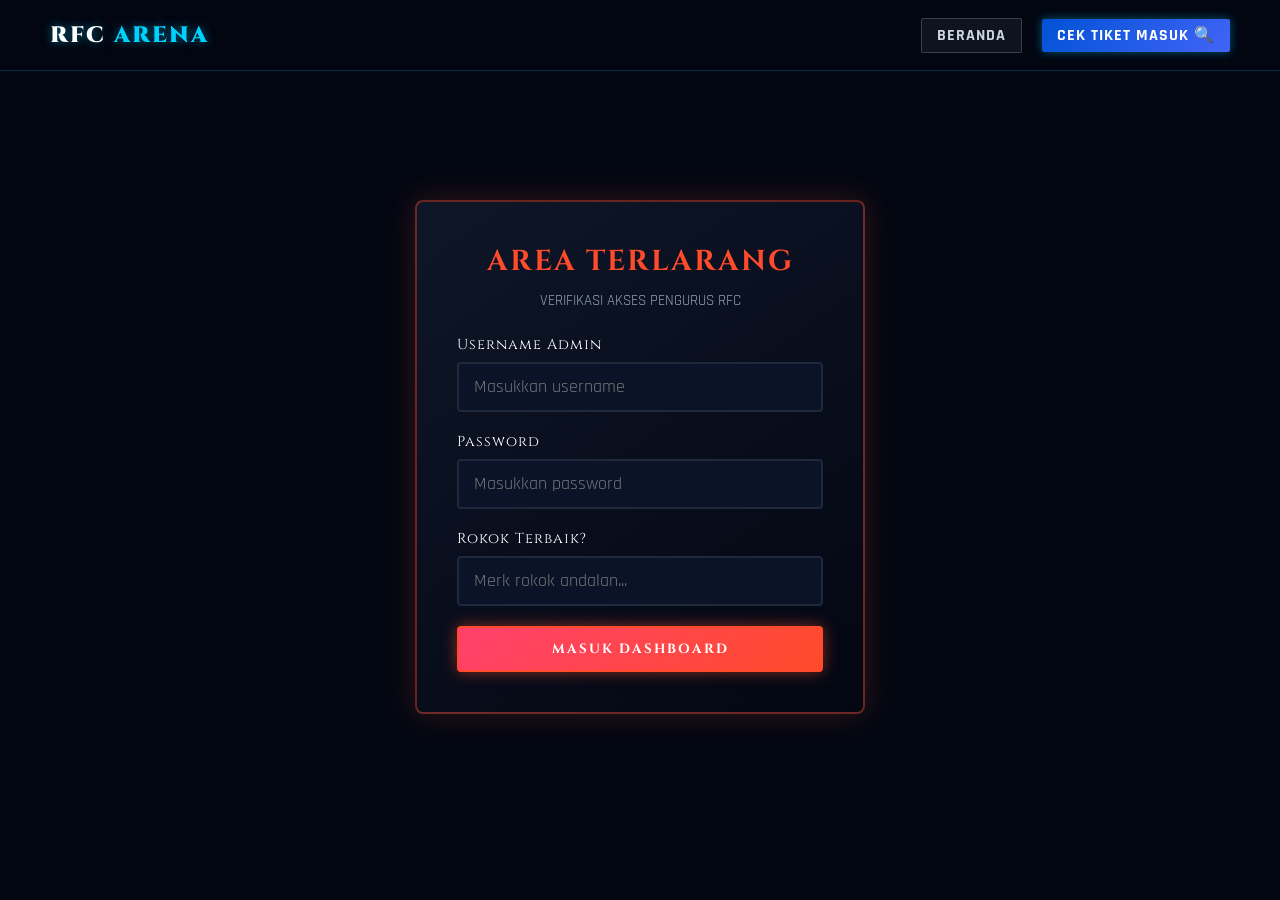
==== admin-tiket.html @ 4b771135 "initial commit dari local" ====
<!DOCTYPE html>
<html lang="id">
<head>
    <meta charset="UTF-8">
    <meta name="viewport" content="width=device-width, initial-scale=1.0">
    <title>Admin Dashboard | Ragnarok Fight Club</title>
    <!-- Google Fonts: Cinzel & Rajdhani -->
    <link href="https://fonts.googleapis.com/css2?family=Cinzel:wght@600;700;900&family=Rajdhani:wght@500;700&display=swap" rel="stylesheet">
    <style>
        * {
            margin: 0;
            padding: 0;
            box-sizing: border-box;
            scroll-behavior: smooth;
        }
        body {
            background-color: #030712; 
            color: #e2e8f0;
            font-family: 'Rajdhani', sans-serif;
            overflow-x: hidden;
            padding-top: 100px;
        }

        /* NAVBAR */
        nav {
            position: fixed;
            top: 0;
            left: 0;
            width: 100%;
            display: flex;
            justify-content: space-between;
            align-items: center;
            padding: 20px 50px;
            background: rgba(3, 7, 18, 0.95);
            backdrop-filter: blur(10px);
            border-bottom: 1px solid rgba(0, 210, 255, 0.2);
            z-index: 1000;
        }

        .nav-logo {
            font-family: 'Cinzel', serif;
            font-size: 1.4rem;
            font-weight: 900;
            color: #ffffff;
            letter-spacing: 2px;
            text-decoration: none;
            text-shadow: 0 0 10px rgba(0, 210, 255, 0.5);
        }

        .nav-logo span {
            color: #00d2ff;
        }

        .nav-links {
            display: flex;
            gap: 20px;
            list-style: none;
            align-items: center;
        }

        .nav-links a {
            color: #94a3b8;
            text-decoration: none;
            font-size: 1rem;
            font-weight: 700;
            letter-spacing: 1px;
            text-transform: uppercase;
            transition: color 0.3s ease;
        }

        .nav-links a:hover {
            color: #00d2ff;
        }

        .btn-beranda {
            background: rgba(255, 255, 255, 0.05);
            color: #cbd5e1 !important;
            border: 1px solid #334155;
            padding: 6px 15px;
            border-radius: 2px;
            transition: 0.3s;
        }

        .btn-beranda:hover {
            background: rgba(255, 255, 255, 0.15);
            border-color: #94a3b8;
        }

        .btn-cek-tiket {
            background: linear-gradient(135deg, #0052D4, #4364F7);
            color: white !important;
            padding: 6px 15px;
            border-radius: 2px;
            box-shadow: 0 0 10px rgba(0, 210, 255, 0.4);
            transition: 0.3s;
            white-space: nowrap;
        }

        .btn-cek-tiket:hover {
            box-shadow: 0 0 18px rgba(0, 210, 255, 0.8);
        }

        /* CONTAINER */
        .admin-container {
            max-width: 1250px;
            margin: 0 auto;
            padding: 40px 20px;
        }

        /* LOGIN BOX */
        #login-section {
            max-width: 450px;
            margin: 60px auto;
            background: linear-gradient(145deg, rgba(15, 23, 42, 0.95), rgba(3, 7, 18, 0.98));
            border: 2px solid rgba(255, 75, 43, 0.4);
            border-radius: 8px;
            padding: 40px;
            box-shadow: 0 0 30px rgba(255, 75, 43, 0.2);
            text-align: center;
        }

        #login-section h2 {
            font-family: 'Cinzel', serif;
            color: #ff4b2b;
            font-size: 1.8rem;
            margin-bottom: 10px;
            letter-spacing: 2px;
        }

        #login-section p {
            color: #94a3b8;
            font-size: 0.95rem;
            margin-bottom: 25px;
            text-transform: uppercase;
        }

        .form-group {
            margin-bottom: 20px;
            text-align: left;
        }

        .form-group label {
            display: block;
            font-family: 'Cinzel', serif;
            font-size: 0.9rem;
            color: #ffffff;
            margin-bottom: 8px;
            letter-spacing: 1px;
        }

        .form-control {
            width: 100%;
            background: #0b1329;
            border: 2px solid #1e293b;
            padding: 12px 15px;
            color: #ffffff;
            font-family: 'Rajdhani', sans-serif;
            font-size: 1.1rem;
            border-radius: 4px;
        }

        .form-control:focus {
            outline: none;
            border-color: #ff4b2b;
            box-shadow: 0 0 10px rgba(255, 75, 43, 0.3);
        }

        .btn-login {
            width: 100%;
            background: linear-gradient(135deg, #ff416c, #ff4b2b);
            color: white;
            border: 2px solid #ff4b2b;
            padding: 12px;
            font-family: 'Cinzel', serif;
            font-weight: 700;
            letter-spacing: 2px;
            text-transform: uppercase;
            border-radius: 4px;
            cursor: pointer;
            box-shadow: 0 0 15px rgba(255, 75, 43, 0.5);
            transition: all 0.3s ease;
        }

        .btn-login:hover {
            box-shadow: 0 0 25px rgba(255, 75, 43, 0.9);
        }

        /* DASHBOARD SECTION */
        #dashboard-section {
            display: none;
        }

        .dash-header {
            display: flex;
            justify-content: space-between;
            align-items: center;
            margin-bottom: 25px;
            flex-wrap: wrap;
            gap: 15px;
        }

        .dash-header h2 {
            font-family: 'Cinzel', serif;
            font-size: 2rem;
            color: #00d2ff;
            letter-spacing: 2px;
        }

        .btn-logout {
            background: transparent;
            color: #ff4b2b;
            border: 1px solid #ff4b2b;
            padding: 8px 20px;
            font-family: 'Cinzel', serif;
            font-weight: 700;
            cursor: pointer;
            border-radius: 2px;
            transition: 0.3s;
        }

        .btn-logout:hover {
            background: rgba(255, 75, 43, 0.1);
        }

        /* STATS CARDS AS BUTTONS */
        .stats-container {
            display: grid;
            grid-template-columns: repeat(auto-fit, minmax(220px, 1fr));
            gap: 20px;
            margin-bottom: 25px;
        }

        .stat-card {
            background: linear-gradient(145deg, rgba(15, 23, 42, 0.9), rgba(3, 7, 18, 0.95));
            border: 2px solid #1e293b;
            border-radius: 8px;
            padding: 20px;
            text-align: center;
            box-shadow: 0 4px 15px rgba(0,0,0,0.5);
            cursor: pointer;
            transition: 0.3s;
        }
        .stat-card:hover {
            border-color: #00d2ff;
            transform: translateY(-3px);
        }
        .stat-card.active-filter {
            border-color: #00d2ff;
            background: linear-gradient(145deg, rgba(0, 210, 255, 0.15), rgba(3, 7, 18, 0.95));
            box-shadow: 0 0 15px rgba(0, 210, 255, 0.3);
        }

        .stat-card h3 {
            font-family: 'Cinzel', serif;
            font-size: 0.9rem;
            color: #94a3b8;
            letter-spacing: 1px;
            margin-bottom: 8px;
            text-transform: uppercase;
        }

        .stat-card .stat-number {
            font-size: 2.2rem;
            font-weight: 900;
            color: #ffffff;
            font-family: 'Cinzel', serif;
        }

        .stat-total .stat-number { color: #00d2ff; text-shadow: 0 0 10px rgba(0, 210, 255, 0.4); }
        .stat-pending .stat-number { color: #f5af19; text-shadow: 0 0 10px rgba(245, 175, 25, 0.4); }
        .stat-approved .stat-number { color: #22c55e; text-shadow: 0 0 10px rgba(34, 197, 94, 0.4); }
        .stat-rejected .stat-number { color: #ff4b2b; text-shadow: 0 0 10px rgba(255, 75, 43, 0.4); }

        /* SEARCH BAR SECTION */
        .search-container {
            margin-bottom: 20px;
        }
        .search-input {
            width: 100%;
            background: linear-gradient(145deg, rgba(15, 23, 42, 0.9), rgba(3, 7, 18, 0.95));
            border: 2px solid #1e293b;
            padding: 14px 20px;
            color: #ffffff;
            font-family: 'Rajdhani', sans-serif;
            font-size: 1.1rem;
            border-radius: 8px;
            transition: 0.3s;
        }
        .search-input:focus {
            outline: none;
            border-color: #00d2ff;
            box-shadow: 0 0 15px rgba(0, 210, 255, 0.3);
        }

        /* TABLE STYLING */
        .table-responsive {
            width: 100%;
            overflow-x: auto;
            background: linear-gradient(145deg, rgba(15, 23, 42, 0.9), rgba(3, 7, 18, 0.95));
            border: 2px solid rgba(0, 210, 255, 0.3);
            border-radius: 8px;
            box-shadow: 0 0 20px rgba(0, 210, 255, 0.1);
        }

        table {
            width: 100%;
            border-collapse: collapse;
            text-align: left;
            white-space: nowrap;
        }

        th, td {
            padding: 15px 20px;
            border-bottom: 1px solid #1e293b;
        }

        th {
            background-color: #0b1329;
            color: #00d2ff;
            font-family: 'Cinzel', serif;
            font-size: 0.95rem;
            letter-spacing: 1px;
        }

        td {
            color: #cbd5e1;
            font-size: 1.05rem;
        }

        .badge-pending {
            background: rgba(245, 175, 25, 0.15);
            color: #f5af19;
            border: 1px solid #f5af19;
            padding: 4px 10px;
            border-radius: 2px;
            font-weight: 700;
            font-size: 0.85rem;
        }

        .badge-approved {
            background: rgba(0, 210, 255, 0.15);
            color: #00d2ff;
            border: 1px solid #00d2ff;
            padding: 4px 10px;
            border-radius: 2px;
            font-weight: 700;
            font-size: 0.85rem;
        }

        .badge-rejected {
            background: rgba(255, 75, 43, 0.15);
            color: #ff4b2b;
            border: 1px solid #ff4b2b;
            padding: 4px 10px;
            border-radius: 2px;
            font-weight: 700;
            font-size: 0.85rem;
        }

        .badge-terpakai {
            background: rgba(168, 85, 247, 0.15);
            color: #c084fc;
            border: 1px solid #c084fc;
            padding: 4px 10px;
            border-radius: 2px;
            font-weight: 700;
            font-size: 0.85rem;
        }

        .action-buttons {
            display: flex;
            gap: 8px;
            align-items: center;
        }

        .btn-action {
            background: linear-gradient(135deg, #0052D4, #4364F7);
            color: white;
            border: none;
            padding: 6px 12px;
            font-family: 'Rajdhani', sans-serif;
            font-weight: 700;
            border-radius: 2px;
            cursor: pointer;
            text-transform: uppercase;
            font-size: 0.85rem;
            letter-spacing: 1px;
            transition: 0.3s;
        }
        .btn-action:hover {
            box-shadow: 0 0 10px rgba(0, 210, 255, 0.6);
        }

        .btn-reject {
            background: linear-gradient(135deg, #f5af19, #f2709c);
            color: white;
            border: none;
            padding: 6px 12px;
            font-family: 'Rajdhani', sans-serif;
            font-weight: 700;
            border-radius: 2px;
            cursor: pointer;
            text-transform: uppercase;
            font-size: 0.85rem;
            letter-spacing: 1px;
            transition: 0.3s;
        }
        .btn-reject:hover {
            box-shadow: 0 0 10px rgba(245, 175, 25, 0.6);
        }

        .btn-delete {
            background: linear-gradient(135deg, #ff416c, #ff4b2b);
            color: white;
            border: none;
            padding: 6px 12px;
            font-family: 'Rajdhani', sans-serif;
            font-weight: 700;
            border-radius: 2px;
            cursor: pointer;
            text-transform: uppercase;
            font-size: 0.85rem;
            letter-spacing: 1px;
            transition: 0.3s;
        }
        .btn-delete:hover {
            box-shadow: 0 0 10px rgba(255, 75, 43, 0.8);
        }

        .link-bukti {
            color: #00d2ff;
            text-decoration: none;
            font-weight: 700;
        }
        .link-bukti:hover {
            text-decoration: underline;
        }

        /* --- TAMPILAN MOBILE (HP) --- */
        @media (max-width: 768px) {
            nav {
                padding: 12px 15px;
                flex-direction: column;
                gap: 10px;
                align-items: center;
            }

            .nav-logo {
                font-size: 1.2rem;
            }

            .nav-links {
                display: flex;
                gap: 10px;
                list-style: none;
                width: 100%;
                justify-content: center;
                align-items: center;
            }

            .nav-links a {
                font-size: 0.75rem;
                padding: 5px 10px !important;
                white-space: nowrap;
            }

            /* STATS CONTAINER DI HP: DIBUAT BISA DIGESER HORIZONTAL / BERJAJAR KESAMPING */
            .stats-container {
                display: flex;
                flex-direction: row;
                overflow-x: auto;
                gap: 10px;
                padding-bottom: 8px;
                -webkit-overflow-scrolling: touch;
                scroll-snap-type: x mandatory;
            }

            .stats-container::-webkit-scrollbar {
                display: none;
            }

            .stat-card {
                min-width: 42vw;
                max-width: 42vw;
                padding: 12px 10px;
                scroll-snap-align: center;
                flex-shrink: 0;
            }

            .stat-card h3 {
                font-size: 0.75rem;
                margin-bottom: 4px;
            }

            .stat-card .stat-number {
                font-size: 1.6rem;
            }

            .dash-header h2 {
                font-size: 1.4rem;
            }
        }
    </style>
</head>
<body>

    <!-- NAVBAR -->
    <nav>
        <a href="index.html" class="nav-logo">RFC <span>ARENA</span></a>
        <ul class="nav-links">
            <li><a href="index.html" class="btn-beranda">Beranda</a></li>
            <li><a href="cek-tiket.html" class="btn-cek-tiket">Cek Tiket Masuk 🔍</a></li>
        </ul>
    </nav>

    <div class="admin-container">

        <!-- KOTAK LOGIN ADMIN -->
        <div id="login-section">
            <h2>AREA TERLARANG</h2>
            <p>Verifikasi Akses Pengurus RFC</p>
            
            <form onsubmit="handleLogin(event)">
                <div class="form-group">
                    <label for="username">Username Admin</label>
                    <input type="text" id="username" class="form-control" placeholder="Masukkan username" required>
                </div>

                <div class="form-group">
                    <label for="password">Password</label>
                    <input type="password" id="password" class="form-control" placeholder="Masukkan password" required>
                </div>

                <div class="form-group">
                    <label for="rokok">Rokok Terbaik?</label>
                    <input type="text" id="rokok" class="form-control" placeholder="Merk rokok andalan..." required>
                </div>

                <button type="submit" class="btn-login">Masuk Dashboard</button>
            </form>
        </div>

        <!-- DASHBOARD ADMIN -->
        <div id="dashboard-section">
            <div class="dash-header">
                <h2>Verifikasi Tiket Penonton</h2>
                <button class="btn-logout" onclick="handleLogout()">Keluar</button>
            </div>

            <!-- STATS CARDS AS FILTER BUTTONS -->
            <div class="stats-container">
                <div class="stat-card stat-total active-filter" id="card-all" onclick="setFilter('all')">
                    <h3>Total Pendaftar</h3>
                    <div class="stat-number" id="count-total">0</div>
                </div>
                <div class="stat-card stat-pending" id="card-pending" onclick="setFilter('pending')">
                    <h3>Belum Direspon</h3>
                    <div class="stat-number" id="count-pending">0</div>
                </div>
                <div class="stat-card stat-approved" id="card-approved" onclick="setFilter('approved')">
                    <h3>Disetujui (Approved)</h3>
                    <div class="stat-number" id="count-approved">0</div>
                </div>
                <div class="stat-card stat-rejected" id="card-rejected" onclick="setFilter('rejected')">
                    <h3>Ditolak</h3>
                    <div class="stat-number" id="count-rejected">0</div>
                </div>
            </div>

            <!-- SEARCH BAR -->
            <div class="search-container">
                <input type="text" id="search-input" class="search-input" placeholder="🔍 Cari berdasarkan 4 digit terakhir kode tiket (misal: 7771) atau nama penonton..." oninput="filterDataTabel()">
            </div>

            <div class="table-responsive">
                <table>
                    <thead>
                        <tr>
                            <th>Waktu Beli</th>
                            <th>Nama Lengkap</th>
                            <th>No WhatsApp</th>
                            <th>Bukti Transfer</th>
                            <th>Status</th>
                            <th>Kode Tiket</th>
                            <th>Aksi</th>
                        </tr>
                    </thead>
                    <tbody id="ticket-table-body">
                        <tr>
                            <td colspan="7" style="text-align: center; color: #94a3b8;">Memuat data tiket...</td>
                        </tr>
                    </tbody>
                </table>
            </div>
        </div>

    </div>

    <!-- JAVASCRIPT LOGIC ADMIN -->
    <script>
        const URL_WEB_APP = "https://script.google.com/macros/s/AKfycbwUVs1oMee7KhKtbz_9XFITFLr3NWOB5TCGebITyyeMJvEUCWXiPTM9adcm1jDf9pLG/exec";

        let allTickets = [];
        let currentFilter = 'all';

        window.onload = function() {
            if (localStorage.getItem("rfc_admin_logged") === "true") {
                bukaDashboard();
            }
        };

        function handleLogin(event) {
            event.preventDefault();
            const user = document.getElementById('username').value.trim();
            const pass = document.getElementById('password').value.trim();
            const rokok = document.getElementById('rokok').value.trim().toLowerCase();

            // Kredensial disamarkan (Encoded Base64) agar tidak terlihat langsung di GitHub
            // Asli:
            const encodedUser = "YW1ib24="; 
            const encodedPass = "ZGlja2Jvbg==";
            const encodedRokok = "Y2FtZWw=";

            // Fungsi dekoder sederhana
            const decode = (str) => atob(str);

            if (user === decode(encodedUser) && pass === decode(encodedPass) && rokok === decode(encodedRokok)) {
                localStorage.setItem("rfc_admin_logged", "true");
                bukaDashboard();
            } else {
                alert("Verifikasi gagal! Pastikan semua kolom terisi dengan benar.");
            }
        }

        function bukaDashboard() {
            document.getElementById('login-section').style.display = 'none';
            document.getElementById('dashboard-section').style.display = 'block';
            muatDataTiket();
        }

        function handleLogout() {
            localStorage.removeItem("rfc_admin_logged");
            document.getElementById('dashboard-section').style.display = 'none';
            document.getElementById('login-section').style.display = 'block';
            document.getElementById('username').value = "";
            document.getElementById('password').value = "";
            document.getElementById('rokok').value = "";
        }

        async function muatDataTiket() {
            const tbody = document.getElementById('ticket-table-body');
            try {
                const response = await fetch(URL_WEB_APP);
                allTickets = await response.json();

                updateStatsCount();
                renderTable();

            } catch (error) {
                console.error("Gagal memuat data:", error);
                tbody.innerHTML = `<tr><td colspan="7" style="text-align: center; color: #ff4b2b;">Gagal terhubung ke database. Periksa URL Web App.</td></tr>`;
            }
        }

        function updateStatsCount() {
            let total = allTickets.length;
            let pending = 0;
            let approved = 0;
            let rejected = 0;

            allTickets.forEach(t => {
                if (t.status === "Approved" || t.status === "Terpakai") approved++;
                else if (t.status === "Ditolak") rejected++;
                else pending++;
            });

            document.getElementById('count-total').innerText = total;
            document.getElementById('count-pending').innerText = pending;
            document.getElementById('count-approved').innerText = approved;
            document.getElementById('count-rejected').innerText = rejected;
        }

        function setFilter(filterType) {
            currentFilter = filterType;
            
            document.querySelectorAll('.stat-card').forEach(card => card.classList.remove('active-filter'));
            if (filterType === 'all') document.getElementById('card-all').classList.add('active-filter');
            if (filterType === 'pending') document.getElementById('card-pending').classList.add('active-filter');
            if (filterType === 'approved') document.getElementById('card-approved').classList.add('active-filter');
            if (filterType === 'rejected') document.getElementById('card-rejected').classList.add('active-filter');

            renderTable();
        }

        function filterDataTabel() {
            renderTable();
        }

        function renderTable() {
            const tbody = document.getElementById('ticket-table-body');
            const searchKeyword = document.getElementById('search-input').value.trim().toLowerCase();

            let filtered = allTickets.filter(ticket => {
                if (currentFilter === 'pending') {
                    return ticket.status !== "Approved" && ticket.status !== "Terpakai" && ticket.status !== "Ditolak";
                } else if (currentFilter === 'approved') {
                    return ticket.status === "Approved" || ticket.status === "Terpakai";
                } else if (currentFilter === 'rejected') {
                    return ticket.status === "Ditolak";
                }
                return true; 
            });

            if (searchKeyword !== "") {
                filtered = filtered.filter(ticket => {
                    const kode = ticket.kodeTiket ? ticket.kodeTiket.toLowerCase() : "";
                    const nama = ticket.nama ? ticket.nama.toLowerCase() : "";
                    return kode.includes(searchKeyword) || nama.includes(searchKeyword);
                });
            }

            if (filtered.length === 0) {
                tbody.innerHTML = `<tr><td colspan="7" style="text-align: center; color: #94a3b8;">Tidak ada data tiket yang ditemukan.</td></tr>`;
                return;
            }

            tbody.innerHTML = "";
            filtered.forEach(ticket => {
                const tanggal = new Date(ticket.timestamp).toLocaleString('id-ID');
                
                let statusBadge = `<span class="badge-pending">Pending</span>`;
                if (ticket.status === "Approved") {
                    statusBadge = `<span class="badge-approved">Approved</span>`;
                } else if (ticket.status === "Terpakai") {
                    statusBadge = `<span class="badge-terpakai">Terpakai ✅</span>`;
                } else if (ticket.status === "Ditolak") {
                    statusBadge = `<span class="badge-rejected">Ditolak</span>`;
                }
                
                const kodeDisplay = ticket.kodeTiket && ticket.kodeTiket !== "-" ? ticket.kodeTiket : "-";
                
                const aksiButton = `
                    <div class="action-buttons">
                        <button class="btn-action" onclick="ubahStatus(${ticket.rowId}, 'Approved', '${ticket.nama}', '${ticket.no_hp}')">Approve</button>
                        <button class="btn-reject" onclick="ubahStatus(${ticket.rowId}, 'Ditolak', '${ticket.nama}', '${ticket.no_hp}')">Tolak</button>
                        <button class="btn-delete" onclick="hapusTiket(${ticket.rowId}, '${ticket.nama}')">Hapus</button>
                    </div>
                `;

                const tr = document.createElement('tr');
                tr.innerHTML = `
                    <td>${tanggal}</td>
                    <td><strong>${ticket.nama}</strong></td>
                    <td>${ticket.no_hp}</td>
                    <td><a href="${ticket.linkBukti}" target="_blank" class="link-bukti">Lihat Foto 🔍</a></td>
                    <td>${statusBadge}</td>
                    <td><code>${kodeDisplay}</code></td>
                    <td>${aksiButton}</td>
                `;
                tbody.appendChild(tr);
            });
        }

        async function ubahStatus(rowId, statusAksi, nama, noHp) {
            const konfirmasiPesan = statusAksi === 'Approved' 
                ? `Konfirmasi pembayaran tiket atas nama ${nama}? (WhatsApp akan otomatis terbuka)`
                : `Apakah Anda yakin ingin MENOLAK tiket atas nama ${nama}?`;

            if (!confirm(konfirmasiPesan)) return;

            try {
                const res = await fetch(URL_WEB_APP, {
                    method: 'POST',
                    headers: { 'Content-Type': 'text/plain;charset=utf-8' },
                    body: JSON.stringify({ action: "updateStatus", rowId: rowId, status: statusAksi })
                });
                const result = await res.json();

                if (statusAksi === 'Approved') {
                    const officialKode = result.kodeTiket || "RFC-TKT-XXXX";
                    
                    let formattedHp = noHp.toString().replace(/\D/g, ''); 
                    if (formattedHp.startsWith('0')) {
                        formattedHp = '62' + formattedHp.substring(1);
                    } else if (formattedHp.startsWith('8')) {
                        formattedHp = '62' + formattedHp;
                    }

                    const pesan = `Halo Kak *${nama}*, pembayaran tiket RFC (Ragnarok Fight Club) Anda sudah diverifikasi dan di-approve oleh Admin! 🎉\n\nBerikut adalah Kode Tiket Anda:\n🔑 *${officialKode}*\n\nTunjukkan kode unik ini saat memasuki venue acara ya. Sampai jumpa di arena es & baja! 🥊🔥`;
                    const waUrl = `https://wa.me/${formattedHp}?text=${encodeURIComponent(pesan)}`;
                    window.open(waUrl, '_blank');
                    alert("Tiket berhasil di-approve! Tab WhatsApp pengiriman pesan ke pembeli telah dibuka.");
                } else {
                    alert(`Status tiket atas nama ${nama} berhasil diubah menjadi Ditolak.`);
                }

                await new Promise(resolve => setTimeout(resolve, 1000));
                muatDataTiket(); 

            } catch (error) {
                console.error("Error updating status:", error);
                alert("Terjadi kesalahan saat memproses status.");
            }
        }

        async function hapusTiket(rowId, nama) {
            const konfirmasiHapus = confirm(`⚠️ PERINGATAN!\n\nApakah Anda benar-benar ingin MENGHAPUS data tiket atas nama "${nama}"?\nData yang dihapus tidak dapat dikembalikan.`);
            
            if (!konfirmasiHapus) return;

            try {
                await fetch(URL_WEB_APP, {
                    method: 'POST',
                    mode: 'no-cors',
                    headers: { 'Content-Type': 'text/plain;charset=utf-8' },
                    body: JSON.stringify({ action: "delete", rowId: rowId })
                });

                alert(`Data tiket atas nama ${nama} berhasil dihapus.`);
                await new Promise(resolve => setTimeout(resolve, 1000));
                muatDataTiket(); 

            } catch (error) {
                console.error("Error deleting:", error);
                alert("Terjadi kesalahan saat menghapus data.");
            }
        }
    </script>
</body>
</html>
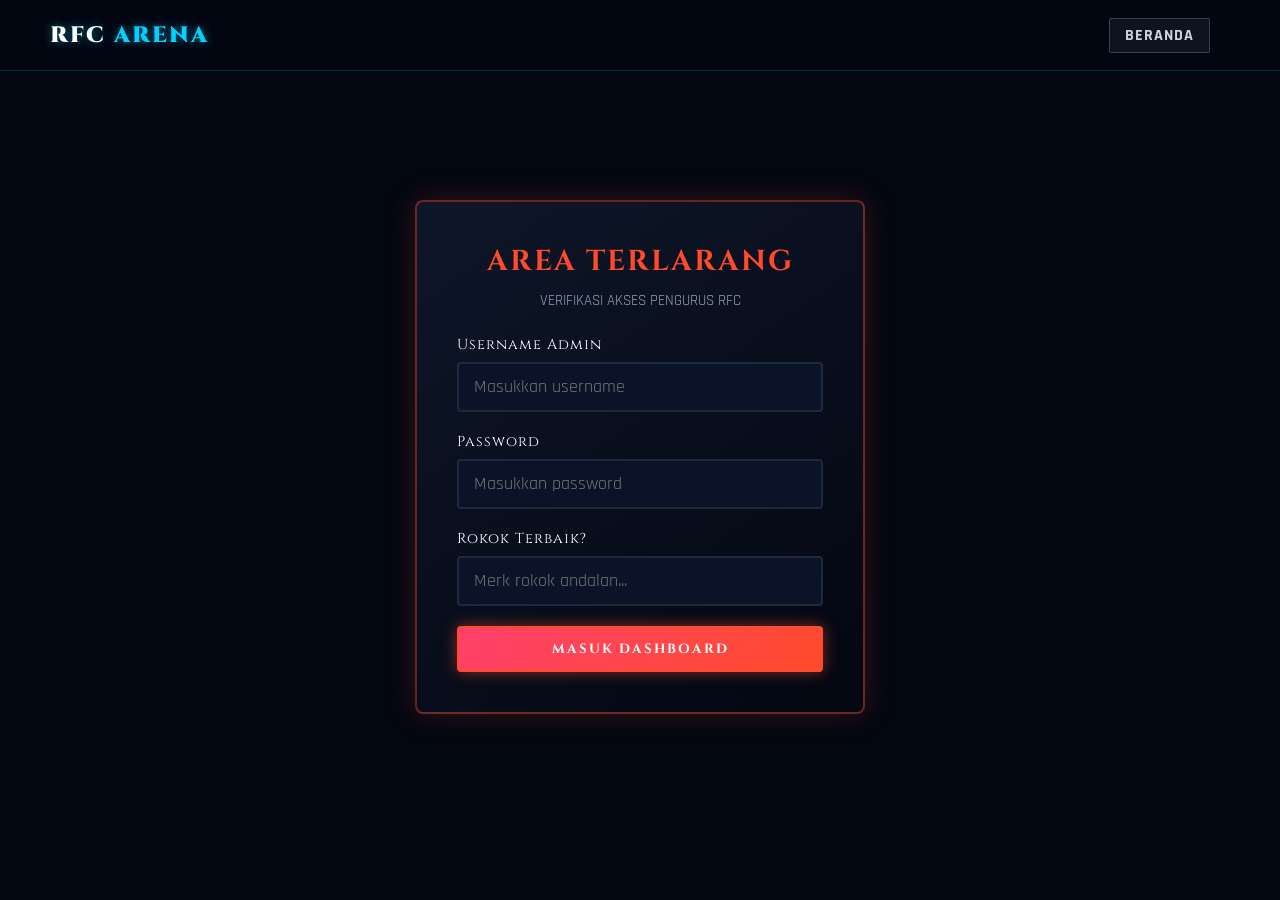
==== commit 4bd82fab: "maks upload foto" ====
--- a/admin-tiket.html
+++ b/admin-tiket.html
@@ -509,7 +509,7 @@
         <a href="index.html" class="nav-logo">RFC <span>ARENA</span></a>
         <ul class="nav-links">
             <li><a href="index.html" class="btn-beranda">Beranda</a></li>
-            <li><a href="cek-tiket.html" class="btn-cek-tiket">Cek Tiket Masuk 🔍</a></li>
+            <li></li>
         </ul>
     </nav>
 
@@ -543,6 +543,7 @@
         <!-- DASHBOARD ADMIN -->
         <div id="dashboard-section">
             <div class="dash-header">
+                <a href="cek-tiket.html" class="btn-cek-tiket">Cek Tiket Masuk 🔍</a>
                 <h2>Verifikasi Tiket Penonton</h2>
                 <button class="btn-logout" onclick="handleLogout()">Keluar</button>
             </div>
@@ -598,7 +599,7 @@
 
     <!-- JAVASCRIPT LOGIC ADMIN -->
     <script>
-        const URL_WEB_APP = "https://script.google.com/macros/s/AKfycbwUVs1oMee7KhKtbz_9XFITFLr3NWOB5TCGebITyyeMJvEUCWXiPTM9adcm1jDf9pLG/exec";
+        const URL_WEB_APP = "https://script.google.com/macros/s/AKfycbwVJ9qli2AaPTvDfx2OAnmGkHKcTlDH9M6J0S42DOKPt6WMjiUdDnD0TW2ZH_5uW8ed/exec";
 
         let allTickets = [];
         let currentFilter = 'all';
@@ -786,7 +787,13 @@
                         formattedHp = '62' + formattedHp;
                     }
 
-                    const pesan = `Halo Kak *${nama}*, pembayaran tiket RFC (Ragnarok Fight Club) Anda sudah diverifikasi dan di-approve oleh Admin! 🎉\n\nBerikut adalah Kode Tiket Anda:\n🔑 *${officialKode}*\n\nTunjukkan kode unik ini saat memasuki venue acara ya. Sampai jumpa di arena es & baja! 🥊🔥`;
+                    // Mengambil 4 digit terakhir dari kode tiket resmi
+const last4 = officialKode.slice(-4);
+
+// Link API QR Code gratis yang memuat 4 digit angka terakhir kode tiket
+const qrUrl = `https://api.qrserver.com/v1/create-qr-code/?size=250x250&data=${encodeURIComponent(last4)}`;
+
+const pesan = `Halo Kak *${nama}*, pembayaran tiket RFC (Ragnarok Fight Club) Anda telah diverifikasi & di-approve! 🎉\n\n🔑 *Kode Tiket Unik:* ${officialKode}\n\n📱 *QR Code Tiket Anda:* \n${qrUrl}\n\nTunjukkan QR Code atau 4 digit kode tiket di atas ke petugas gate saat masuk venue ya. Sampai jumpa di arena! 🥊🔥`;
                     const waUrl = `https://wa.me/${formattedHp}?text=${encodeURIComponent(pesan)}`;
                     window.open(waUrl, '_blank');
                     alert("Tiket berhasil di-approve! Tab WhatsApp pengiriman pesan ke pembeli telah dibuka.");
